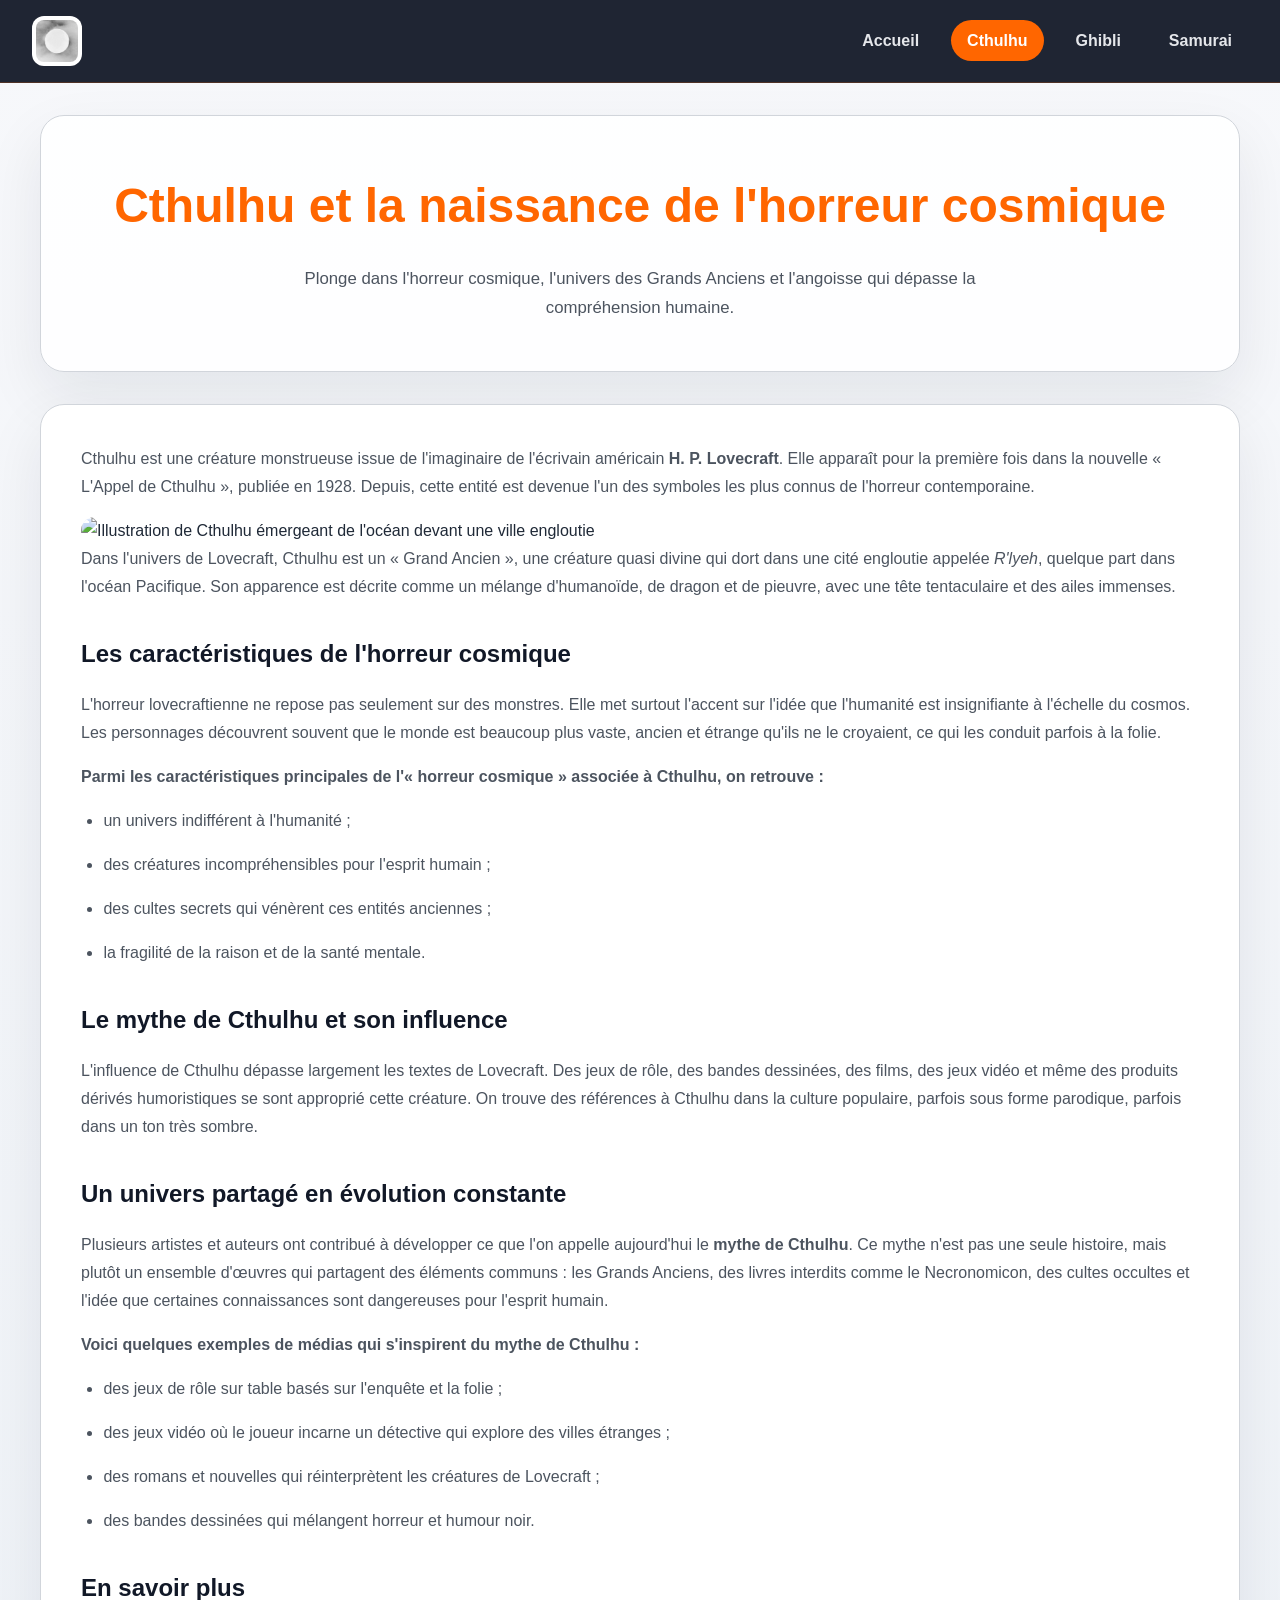
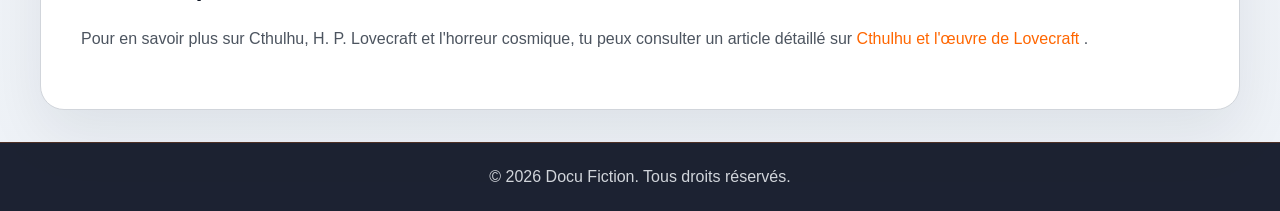
==== cthulhu.html @ dfcc9b9d "Premier commit" ====
<!DOCTYPE html>
<html lang="fr">
<head>
    <meta charset="UTF-8">
    <meta name="viewport" content="width=device-width, initial-scale=1.0">
    <title>Cthulhu et la naissance de l'horreur cosmique</title>
    <link rel="stylesheet" href="style.css">
</head>
<body>
    <header>
        <div class="logo-container">
            <img src="logophoto.avif" alt="Logo Docu Fiction" class="logo">
        </div>
        <nav>
            <ul>
                <li><a href="index.html">Accueil</a></li>
                <li><a href="cthulhu.html" class="active">Cthulhu</a></li>
                <li><a href="ghibli.html">Ghibli</a></li>
                <li><a href="samurai.html">Samurai</a></li>
            </ul>
        </nav>
    </header>

    <main>
        <section class="hero">
            <h1>Cthulhu et la naissance de l'horreur cosmique</h1>
            <p>Plonge dans l'horreur cosmique, l'univers des Grands Anciens et l'angoisse qui dépasse la compréhension humaine.</p>
        </section>

        <section class="content-page">
            <p>
                Cthulhu est une créature monstrueuse issue de l'imaginaire de l'écrivain américain
                <strong>H. P. Lovecraft</strong>. Elle apparaît pour la première fois dans la nouvelle
                « L'Appel de Cthulhu », publiée en 1928. Depuis, cette entité est devenue l'un des symboles
                les plus connus de l'horreur contemporaine.
            </p>

            <img width="100%" src="https://cdn.thecollector.com/wp-content/uploads/2023/04/hp-lovecraft-cthulhu-mythos.jpg"
                alt="Illustration de Cthulhu émergeant de l'océan devant une ville engloutie">

            <div class="introduction">
                <p>
                    Dans l'univers de Lovecraft, Cthulhu est un « Grand Ancien », une créature quasi divine qui dort
                    dans une cité engloutie appelée <em>R'lyeh</em>, quelque part dans l'océan Pacifique. Son apparence
                    est décrite comme un mélange d'humanoïde, de dragon et de pieuvre, avec une tête tentaculaire
                    et des ailes immenses.
                </p>
            </div>

            <div class="horreur-cosmique">
                <h2>Les caractéristiques de l'horreur cosmique</h2>

                <p>
                    L'horreur lovecraftienne ne repose pas seulement sur des monstres. Elle met surtout l'accent sur
                    l'idée que l'humanité est insignifiante à l'échelle du cosmos. Les personnages découvrent souvent
                    que le monde est beaucoup plus vaste, ancien et étrange qu'ils ne le croyaient, ce qui les conduit
                    parfois à la folie.
                </p>

                <p><strong>Parmi les caractéristiques principales de l'« horreur cosmique » associée à Cthulhu, on retrouve :</strong></p>

                <ul>
                    <li>un univers indifférent à l'humanité ;</li>
                    <li>des créatures incompréhensibles pour l'esprit humain ;</li>
                    <li>des cultes secrets qui vénèrent ces entités anciennes ;</li>
                    <li>la fragilité de la raison et de la santé mentale.</li>
                </ul>
            </div>

            <div class="influence">
                <h2>Le mythe de Cthulhu et son influence</h2>

                <p>
                    L'influence de Cthulhu dépasse largement les textes de Lovecraft. Des jeux de rôle, des bandes dessinées,
                    des films, des jeux vidéo et même des produits dérivés humoristiques se sont approprié cette créature.
                    On trouve des références à Cthulhu dans la culture populaire, parfois sous forme parodique, parfois dans
                    un ton très sombre.
                </p>

                <h2>Un univers partagé en évolution constante</h2>

                <p>
                    Plusieurs artistes et auteurs ont contribué à développer ce que l'on appelle aujourd'hui le
                    <strong>mythe de Cthulhu</strong>. Ce mythe n'est pas une seule histoire, mais plutôt un ensemble d'œuvres
                    qui partagent des éléments communs : les Grands Anciens, des livres interdits comme le Necronomicon,
                    des cultes occultes et l'idée que certaines connaissances sont dangereuses pour l'esprit humain.
                </p>

                <p><strong>Voici quelques exemples de médias qui s'inspirent du mythe de Cthulhu :</strong></p>

                <ul>
                    <li>des jeux de rôle sur table basés sur l'enquête et la folie ;</li>
                    <li>des jeux vidéo où le joueur incarne un détective qui explore des villes étranges ;</li>
                    <li>des romans et nouvelles qui réinterprètent les créatures de Lovecraft ;</li>
                    <li>des bandes dessinées qui mélangent horreur et humour noir.</li>
                </ul>
            </div>

            <div class="ressources">
                <h2>En savoir plus</h2>

                <p>
                    Pour en savoir plus sur Cthulhu, H. P. Lovecraft et l'horreur cosmique, tu peux consulter un article
                    détaillé sur
                    <a href="https://fr.wikipedia.org/wiki/Cthulhu" target="_blank" rel="noopener noreferrer">
                        Cthulhu et l'œuvre de Lovecraft
                    </a>.
                </p>
            </div>
        </section>
    </main>

    <footer>
        <p>&copy; 2026 Docu Fiction. Tous droits réservés.</p>
    </footer>
</body>
</html>
---- style.css ----
/* General Reset */
* {
    margin: 0;
    padding: 0;
    box-sizing: border-box;
}

:root {
    --bg: #f7f8fb;
    --surface: rgba(255, 255, 255, 0.94);
    --surface-strong: #ffffff;
    --text: #1f2937;
    --muted: #1f2937cc;
    --primary: #ff6600;
    --primary-dark: #e65c00;
    --border: #d1d5db;
    --shadow: 0 24px 60px rgba(15, 23, 42, 0.08);
}

html {
    scroll-behavior: smooth;
}

body {
    min-height: 100vh;
    background: linear-gradient(180deg, #f7f8fb 0%, #eef2f7 100%);
    font-family: 'Segoe UI', Tahoma, Geneva, Verdana, sans-serif;
    color: var(--text);
    line-height: 1.75;
    display: flex;
    flex-direction: column;
}

img {
    max-width: 100%;
    height: auto;
    display: block;
    border-radius: 1rem;
}

a {
    color: var(--primary);
    text-decoration: none;
}

a:hover {
    color: var(--primary-dark);
}

header {
    background-color: rgba(17, 24, 39, 0.94);
    color: #fff;
    padding: 1rem 2rem;
    display: flex;
    justify-content: space-between;
    align-items: center;
    position: sticky;
    top: 0;
    z-index: 10;
    border-bottom: 1px solid rgba(255, 102, 0, 0.22);
}

.logo-container {
    display: flex;
    align-items: center;
    gap: 0.75rem;
}

.logo {
    width: 50px;
    height: auto;
    border-radius: 12px;
    background-color: #fff;
    padding: 0.25rem;
}

nav ul {
    list-style: none;
    display: flex;
    gap: 1rem;
    flex-wrap: wrap;
}

nav a {
    color: #e5e7eb;
    font-weight: 600;
    padding: 0.75rem 1rem;
    border-radius: 999px;
    transition: background-color 0.25s ease, color 0.25s ease;
}

nav a:hover,
nav a.active {
    background-color: var(--primary);
    color: #ffffff;
}

main {
    flex: 1;
    width: min(1200px, calc(100% - 2rem));
    margin: 2rem auto;
}

.hero {
    background: var(--surface);
    border: 1px solid var(--border);
    border-radius: 24px;
    padding: 3rem 2.5rem;
    text-align: center;
    box-shadow: var(--shadow);
    margin-bottom: 2rem;
}

.hero h1 {
    font-size: clamp(2rem, 4vw, 3rem);
    color: var(--primary);
    margin-bottom: 1rem;
}

.hero p {
    max-width: 720px;
    margin: 0 auto;
    color: var(--muted);
    font-size: 1.05rem;
}

.grid-container {
    display: grid;
    grid-template-columns: repeat(auto-fit, minmax(260px, 1fr));
    gap: 1.5rem;
}

.card {
    background: linear-gradient(180deg, rgba(255, 255, 255, 0.98), rgba(247, 248, 251, 0.98));
    border: 1px solid rgba(209, 213, 219, 0.9);
    border-radius: 28px;
    padding: 2rem;
    box-shadow: 0 18px 50px rgba(15, 23, 42, 0.08);
    display: flex;
    flex-direction: column;
    justify-content: space-between;
    transition: transform 0.25s ease, box-shadow 0.25s ease;
}

.card:hover {
    transform: translateY(-6px);
    box-shadow: 0 26px 70px rgba(15, 23, 42, 0.14);
}

.card h3 {
    margin-bottom: 1rem;
    color: var(--primary);
    font-size: 1.3rem;
}

.card p {
    margin-bottom: 1.75rem;
    color: var(--muted);
}

.btn {
    display: inline-block;
    background-color: var(--primary);
    color: #fff;
    text-align: center;
    padding: 0.85rem 1.2rem;
    border-radius: 999px;
    font-weight: 700;
    transition: background-color 0.2s ease;
}

.btn:hover {
    background-color: var(--primary-dark);
}

.content-page {
    background-color: var(--surface-strong);
    border: 1px solid var(--border);
    border-radius: 24px;
    padding: 2.5rem;
    box-shadow: var(--shadow);
}

.content-page h1 {
    margin-bottom: 1.5rem;
    color: var(--primary);
    font-size: clamp(2rem, 3vw, 2.5rem);
}

.content-page h2 {
    margin-top: 2rem;
    margin-bottom: 1rem;
    color: #111827;
}

.content-page h3 {
    margin-top: 1.25rem;
    margin-bottom: 0.9rem;
    color: #1f2937;
}

.content-page p,
.content-page li {
    margin-bottom: 1rem;
    color: var(--muted);
    font-size: 1rem;
}

.content-page ul,
.content-page ol {
    margin-left: 1.4rem;
    margin-bottom: 1rem;
}

.content-page blockquote {
    margin: 1.5rem 0;
    padding: 1rem 1.25rem;
    border-left: 4px solid var(--primary);
    background: rgba(255, 102, 0, 0.08);
}

footer {
    background-color: rgba(17, 24, 39, 0.95);
    color: #d1d5db;
    text-align: center;
    padding: 1.25rem 1rem;
    border-top: 1px solid rgba(255, 102, 0, 0.22);
}

@media (max-width: 720px) {
    header {
        flex-direction: column;
        align-items: flex-start;
        gap: 1rem;
    }

    nav ul {
        width: 100%;
        justify-content: flex-start;
    }

    main {
        margin: 1.5rem auto;
    }

    .hero,
    .card,
    .content-page {
        padding: 1.75rem;
    }
}
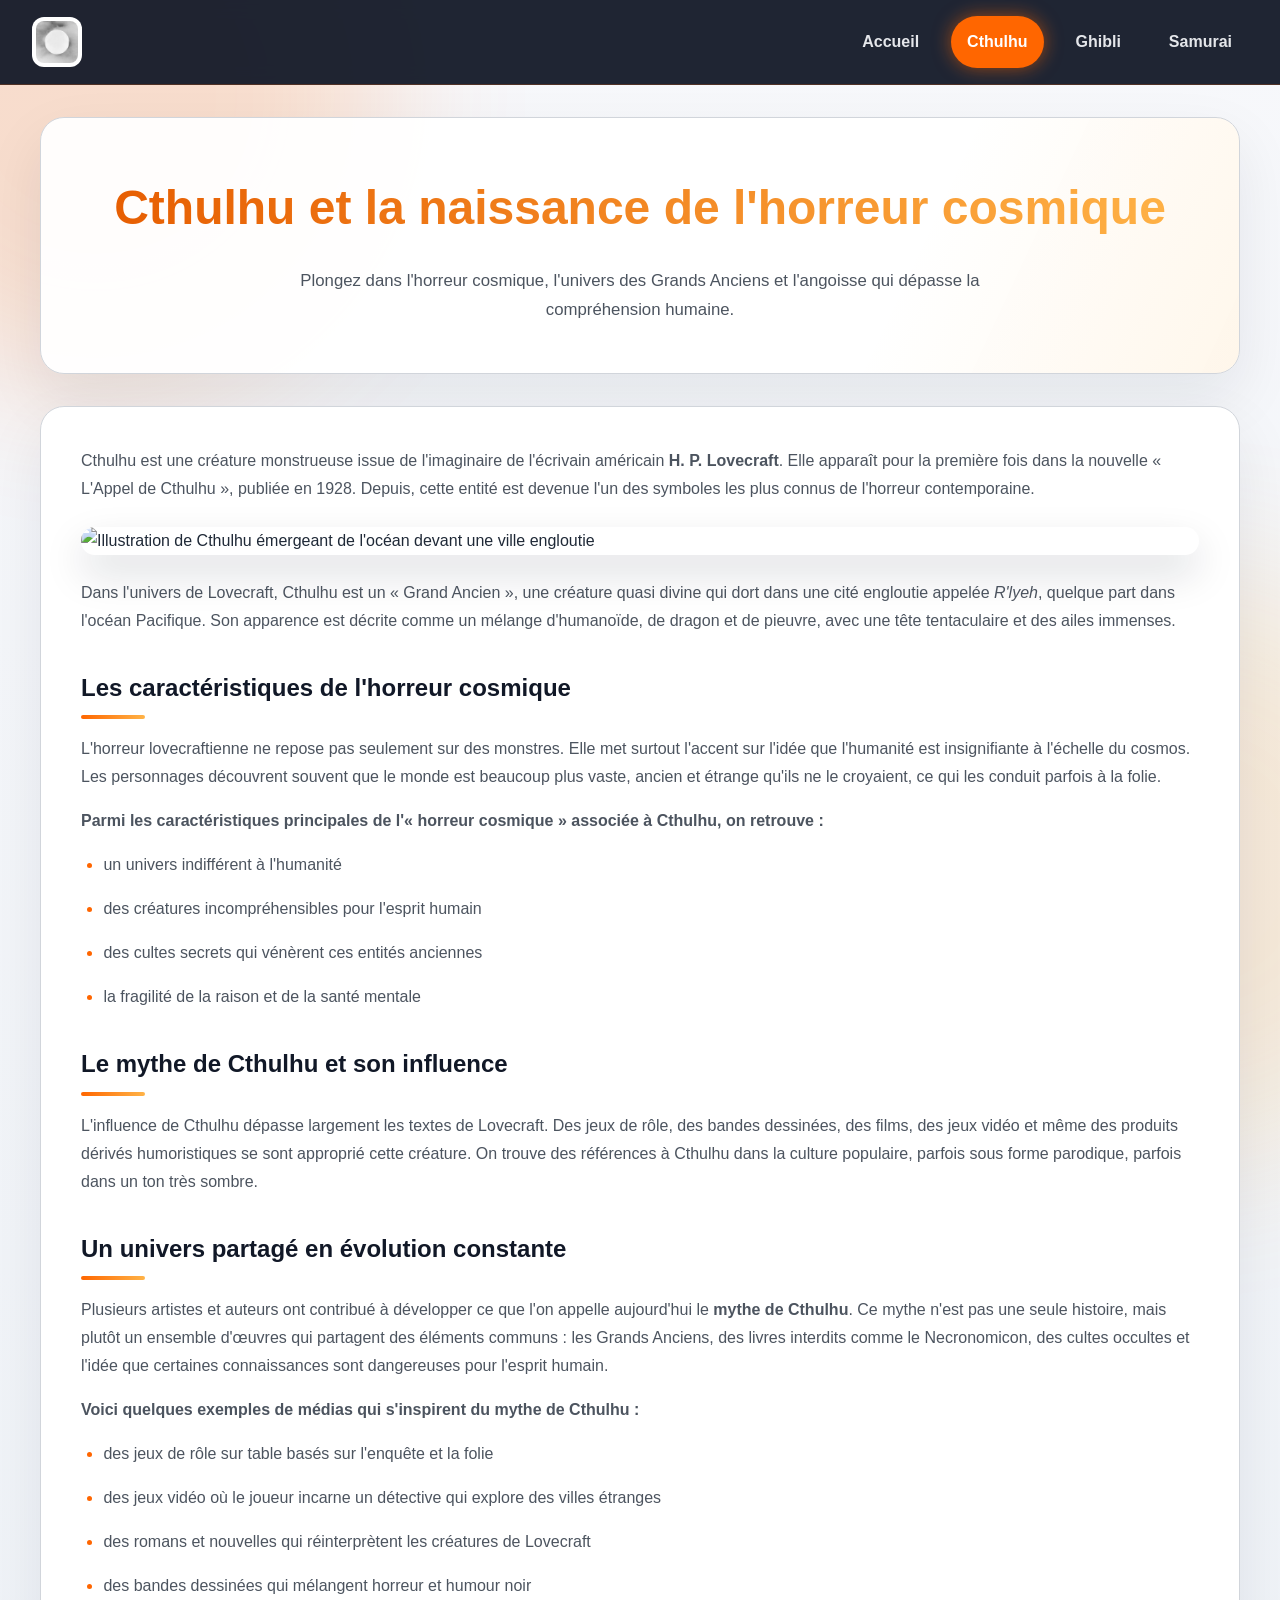
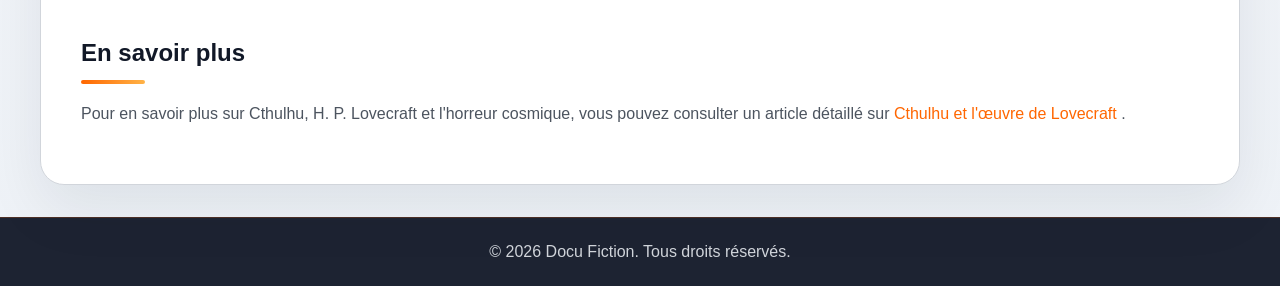
==== commit ea75f996: "Dernière modifications" ====
--- a/cthulhu.html
+++ b/cthulhu.html
@@ -24,21 +24,21 @@
     <main>
         <section class="hero">
             <h1>Cthulhu et la naissance de l'horreur cosmique</h1>
-            <p>Plonge dans l'horreur cosmique, l'univers des Grands Anciens et l'angoisse qui dépasse la compréhension humaine.</p>
+            <p>Plongez dans l'horreur cosmique, l'univers des Grands Anciens et l'angoisse qui dépasse la compréhension humaine.</p>
         </section>
 
         <section class="content-page">
-            <p>
-                Cthulhu est une créature monstrueuse issue de l'imaginaire de l'écrivain américain
-                <strong>H. P. Lovecraft</strong>. Elle apparaît pour la première fois dans la nouvelle
-                « L'Appel de Cthulhu », publiée en 1928. Depuis, cette entité est devenue l'un des symboles
-                les plus connus de l'horreur contemporaine.
-            </p>
+            <div class="introduction">
+                <p>
+                    Cthulhu est une créature monstrueuse issue de l'imaginaire de l'écrivain américain
+                    <strong>H. P. Lovecraft</strong>. Elle apparaît pour la première fois dans la nouvelle
+                    « L'Appel de Cthulhu », publiée en 1928. Depuis, cette entité est devenue l'un des symboles
+                    les plus connus de l'horreur contemporaine.
+                </p>
 
-            <img width="100%" src="https://cdn.thecollector.com/wp-content/uploads/2023/04/hp-lovecraft-cthulhu-mythos.jpg"
-                alt="Illustration de Cthulhu émergeant de l'océan devant une ville engloutie">
+                <img src="https://cdn.thecollector.com/wp-content/uploads/2023/04/hp-lovecraft-cthulhu-mythos.jpg"
+                    alt="Illustration de Cthulhu émergeant de l'océan devant une ville engloutie">
 
-            <div class="introduction">
                 <p>
                     Dans l'univers de Lovecraft, Cthulhu est un « Grand Ancien », une créature quasi divine qui dort
                     dans une cité engloutie appelée <em>R'lyeh</em>, quelque part dans l'océan Pacifique. Son apparence
@@ -60,10 +60,10 @@
                 <p><strong>Parmi les caractéristiques principales de l'« horreur cosmique » associée à Cthulhu, on retrouve :</strong></p>
 
                 <ul>
-                    <li>un univers indifférent à l'humanité ;</li>
-                    <li>des créatures incompréhensibles pour l'esprit humain ;</li>
-                    <li>des cultes secrets qui vénèrent ces entités anciennes ;</li>
-                    <li>la fragilité de la raison et de la santé mentale.</li>
+                    <li>un univers indifférent à l'humanité</li>
+                    <li>des créatures incompréhensibles pour l'esprit humain</li>
+                    <li>des cultes secrets qui vénèrent ces entités anciennes</li>
+                    <li>la fragilité de la raison et de la santé mentale</li>
                 </ul>
             </div>
 
@@ -89,10 +89,10 @@
                 <p><strong>Voici quelques exemples de médias qui s'inspirent du mythe de Cthulhu :</strong></p>
 
                 <ul>
-                    <li>des jeux de rôle sur table basés sur l'enquête et la folie ;</li>
-                    <li>des jeux vidéo où le joueur incarne un détective qui explore des villes étranges ;</li>
-                    <li>des romans et nouvelles qui réinterprètent les créatures de Lovecraft ;</li>
-                    <li>des bandes dessinées qui mélangent horreur et humour noir.</li>
+                    <li>des jeux de rôle sur table basés sur l'enquête et la folie</li>
+                    <li>des jeux vidéo où le joueur incarne un détective qui explore des villes étranges</li>
+                    <li>des romans et nouvelles qui réinterprètent les créatures de Lovecraft</li>
+                    <li>des bandes dessinées qui mélangent horreur et humour noir</li>
                 </ul>
             </div>
 
@@ -100,7 +100,7 @@
                 <h2>En savoir plus</h2>
 
                 <p>
-                    Pour en savoir plus sur Cthulhu, H. P. Lovecraft et l'horreur cosmique, tu peux consulter un article
+                    Pour en savoir plus sur Cthulhu, H. P. Lovecraft et l'horreur cosmique, vous pouvez consulter un article
                     détaillé sur
                     <a href="https://fr.wikipedia.org/wiki/Cthulhu" target="_blank" rel="noopener noreferrer">
                         Cthulhu et l'œuvre de Lovecraft
--- a/style.css
+++ b/style.css
@@ -13,8 +13,11 @@
     --muted: #1f2937cc;
     --primary: #ff6600;
     --primary-dark: #e65c00;
+    --accent: #ffb347;
     --border: #d1d5db;
     --shadow: 0 24px 60px rgba(15, 23, 42, 0.08);
+    --ease-out: cubic-bezier(0.22, 1, 0.36, 1);
+    --ease-bounce: cubic-bezier(0.34, 1.56, 0.64, 1);
 }
 
 html {
@@ -29,6 +32,35 @@
     line-height: 1.75;
     display: flex;
     flex-direction: column;
+    overflow-x: hidden;
+}
+
+/* Halos orange qui flottent lentement en arrière-plan */
+body::before,
+body::after {
+    content: "";
+    position: fixed;
+    z-index: -1;
+    width: 45vmax;
+    height: 45vmax;
+    border-radius: 50%;
+    filter: blur(80px);
+    opacity: 0.18;
+    pointer-events: none;
+}
+
+body::before {
+    top: -15vmax;
+    left: -15vmax;
+    background: var(--primary);
+    animation: drift 22s ease-in-out infinite alternate;
+}
+
+body::after {
+    bottom: -20vmax;
+    right: -15vmax;
+    background: var(--accent);
+    animation: drift 28s ease-in-out infinite alternate-reverse;
 }
 
 img {
@@ -47,8 +79,11 @@
     color: var(--primary-dark);
 }
 
+/* ---------- En-tête ---------- */
+
 header {
     background-color: rgba(17, 24, 39, 0.94);
+    backdrop-filter: blur(8px);
     color: #fff;
     padding: 1rem 2rem;
     display: flex;
@@ -58,6 +93,20 @@
     top: 0;
     z-index: 10;
     border-bottom: 1px solid rgba(255, 102, 0, 0.22);
+    animation: slide-down 0.7s var(--ease-out) both;
+}
+
+/* Barre de progression de lecture (navigateurs compatibles) */
+header::after {
+    content: "";
+    position: absolute;
+    left: 0;
+    bottom: -1px;
+    width: 100%;
+    height: 3px;
+    background: linear-gradient(90deg, var(--primary), var(--accent));
+    transform-origin: left;
+    transform: scaleX(0);
 }
 
 .logo-container {
@@ -72,6 +121,15 @@
     border-radius: 12px;
     background-color: #fff;
     padding: 0.25rem;
+    animation: float 4s ease-in-out infinite;
+    transition: rotate 0.6s var(--ease-bounce), scale 0.6s var(--ease-bounce), box-shadow 0.3s ease;
+}
+
+.logo:hover {
+    animation-play-state: paused;
+    rotate: -12deg;
+    scale: 1.15;
+    box-shadow: 0 0 0 4px rgba(255, 102, 0, 0.5), 0 0 24px rgba(255, 102, 0, 0.6);
 }
 
 nav ul {
@@ -81,19 +139,59 @@
     flex-wrap: wrap;
 }
 
+nav li {
+    animation: fade-up 0.6s var(--ease-out) both;
+}
+
+nav li:nth-child(1) { animation-delay: 0.2s; }
+nav li:nth-child(2) { animation-delay: 0.3s; }
+nav li:nth-child(3) { animation-delay: 0.4s; }
+nav li:nth-child(4) { animation-delay: 0.5s; }
+
 nav a {
+    position: relative;
+    display: inline-block;
     color: #e5e7eb;
     font-weight: 600;
     padding: 0.75rem 1rem;
     border-radius: 999px;
-    transition: background-color 0.25s ease, color 0.25s ease;
+    isolation: isolate;
+    transition: color 0.25s ease, transform 0.25s var(--ease-bounce);
+}
+
+/* Pastille orange qui « gonfle » depuis le centre */
+nav a::before {
+    content: "";
+    position: absolute;
+    inset: 0;
+    z-index: -1;
+    border-radius: inherit;
+    background-color: var(--primary);
+    transform: scale(0.4);
+    opacity: 0;
+    transition: transform 0.35s var(--ease-bounce), opacity 0.25s ease;
 }
 
 nav a:hover,
 nav a.active {
-    background-color: var(--primary);
     color: #ffffff;
 }
+
+nav a:hover {
+    transform: translateY(-2px);
+}
+
+nav a:hover::before,
+nav a.active::before {
+    transform: scale(1);
+    opacity: 1;
+}
+
+nav a.active::before {
+    box-shadow: 0 0 18px rgba(255, 102, 0, 0.55);
+}
+
+/* ---------- Contenu ---------- */
 
 main {
     flex: 1;
@@ -102,6 +200,8 @@
 }
 
 .hero {
+    position: relative;
+    overflow: hidden;
     background: var(--surface);
     border: 1px solid var(--border);
     border-radius: 24px;
@@ -109,19 +209,40 @@
     text-align: center;
     box-shadow: var(--shadow);
     margin-bottom: 2rem;
+    animation: fade-up 0.8s var(--ease-out) 0.15s both;
+}
+
+/* Reflet lumineux qui balaie la bannière */
+.hero::before {
+    content: "";
+    position: absolute;
+    inset: 0;
+    background: linear-gradient(115deg, transparent 30%, rgba(255, 179, 71, 0.18) 50%, transparent 70%);
+    background-size: 250% 100%;
+    animation: sweep 6s ease-in-out infinite;
+    pointer-events: none;
 }
 
 .hero h1 {
+    position: relative;
     font-size: clamp(2rem, 4vw, 3rem);
     color: var(--primary);
     margin-bottom: 1rem;
+    background: linear-gradient(90deg, var(--primary-dark), var(--accent), var(--primary), var(--primary-dark));
+    background-size: 300% 100%;
+    -webkit-background-clip: text;
+    background-clip: text;
+    -webkit-text-fill-color: transparent;
+    animation: fade-up 0.8s var(--ease-out) 0.3s both, gradient-shift 8s linear infinite;
 }
 
 .hero p {
+    position: relative;
     max-width: 720px;
     margin: 0 auto;
     color: var(--muted);
     font-size: 1.05rem;
+    animation: fade-up 0.8s var(--ease-out) 0.5s both;
 }
 
 .grid-container {
@@ -131,6 +252,8 @@
 }
 
 .card {
+    position: relative;
+    overflow: hidden;
     background: linear-gradient(180deg, rgba(255, 255, 255, 0.98), rgba(247, 248, 251, 0.98));
     border: 1px solid rgba(209, 213, 219, 0.9);
     border-radius: 28px;
@@ -139,18 +262,48 @@
     display: flex;
     flex-direction: column;
     justify-content: space-between;
-    transition: transform 0.25s ease, box-shadow 0.25s ease;
+    animation: pop-in 0.7s var(--ease-bounce) both;
+    transition: translate 0.4s var(--ease-bounce), rotate 0.4s var(--ease-bounce), box-shadow 0.4s ease, border-color 0.4s ease;
+}
+
+.card:nth-child(1) { animation-delay: 0.6s; }
+.card:nth-child(2) { animation-delay: 0.75s; }
+.card:nth-child(3) { animation-delay: 0.9s; }
+
+/* Bande orange qui se déploie en haut de la carte */
+.card::before {
+    content: "";
+    position: absolute;
+    top: 0;
+    left: 0;
+    width: 100%;
+    height: 5px;
+    background: linear-gradient(90deg, var(--primary), var(--accent));
+    transform: scaleX(0);
+    transform-origin: left;
+    transition: transform 0.5s var(--ease-out);
 }
 
 .card:hover {
-    transform: translateY(-6px);
-    box-shadow: 0 26px 70px rgba(15, 23, 42, 0.14);
+    translate: 0 -10px;
+    rotate: -0.6deg;
+    box-shadow: 0 30px 70px rgba(255, 102, 0, 0.18);
+    border-color: rgba(255, 102, 0, 0.4);
+}
+
+.card:hover::before {
+    transform: scaleX(1);
 }
 
 .card h3 {
     margin-bottom: 1rem;
     color: var(--primary);
     font-size: 1.3rem;
+    transition: letter-spacing 0.4s var(--ease-out);
+}
+
+.card:hover h3 {
+    letter-spacing: 0.02em;
 }
 
 .card p {
@@ -159,6 +312,8 @@
 }
 
 .btn {
+    position: relative;
+    overflow: hidden;
     display: inline-block;
     background-color: var(--primary);
     color: #fff;
@@ -166,11 +321,44 @@
     padding: 0.85rem 1.2rem;
     border-radius: 999px;
     font-weight: 700;
-    transition: background-color 0.2s ease;
+    transition: background-color 0.2s ease, transform 0.3s var(--ease-bounce), box-shadow 0.3s ease;
+}
+
+.btn::after {
+    content: " →";
+    display: inline-block;
+    transition: transform 0.3s var(--ease-bounce);
+}
+
+/* Éclat lumineux qui traverse le bouton */
+.btn::before {
+    content: "";
+    position: absolute;
+    top: 0;
+    left: -75%;
+    width: 50%;
+    height: 100%;
+    background: linear-gradient(120deg, transparent, rgba(255, 255, 255, 0.55), transparent);
+    transform: skewX(-20deg);
 }
 
 .btn:hover {
+    color: #fff;
     background-color: var(--primary-dark);
+    transform: scale(1.04);
+    box-shadow: 0 10px 25px rgba(255, 102, 0, 0.4);
+}
+
+.btn:hover::after {
+    transform: translateX(5px);
+}
+
+.btn:hover::before {
+    animation: shine 0.8s ease;
+}
+
+.btn:active {
+    transform: scale(0.97);
 }
 
 .content-page {
@@ -179,6 +367,7 @@
     border-radius: 24px;
     padding: 2.5rem;
     box-shadow: var(--shadow);
+    animation: fade-up 0.8s var(--ease-out) 0.35s both;
 }
 
 .content-page h1 {
@@ -191,6 +380,23 @@
     margin-top: 2rem;
     margin-bottom: 1rem;
     color: #111827;
+}
+
+/* Petit soulignement orange sous les titres */
+.content-page h2::after {
+    content: "";
+    display: block;
+    width: 64px;
+    height: 4px;
+    margin-top: 0.4rem;
+    border-radius: 999px;
+    background: linear-gradient(90deg, var(--primary), var(--accent));
+    transform-origin: left;
+    transition: width 0.4s var(--ease-out);
+}
+
+.content-page > div:hover h2::after {
+    width: 120px;
 }
 
 .content-page h3 {
@@ -210,6 +416,40 @@
 .content-page ol {
     margin-left: 1.4rem;
     margin-bottom: 1rem;
+}
+
+.content-page li {
+    transition: translate 0.3s var(--ease-out), color 0.3s ease;
+}
+
+.content-page li::marker {
+    color: var(--primary);
+}
+
+.content-page li:hover {
+    translate: 8px 0;
+    color: var(--text);
+}
+
+.content-page img {
+    margin: 1.5rem 0;
+    box-shadow: 0 18px 40px rgba(15, 23, 42, 0.15);
+    transition: scale 0.6s var(--ease-out), box-shadow 0.6s ease;
+}
+
+.content-page img:hover {
+    scale: 1.02;
+    box-shadow: 0 28px 60px rgba(255, 102, 0, 0.22);
+}
+
+/* Liens soulignés qui se dessinent au survol */
+.content-page p a {
+    background: linear-gradient(var(--primary), var(--primary)) no-repeat left bottom / 0% 2px;
+    transition: background-size 0.35s var(--ease-out), color 0.2s ease;
+}
+
+.content-page p a:hover {
+    background-size: 100% 2px;
 }
 
 .content-page blockquote {
@@ -227,6 +467,133 @@
     border-top: 1px solid rgba(255, 102, 0, 0.22);
 }
 
+/* ---------- Animations au défilement (Chrome, Edge, Safari récents) ---------- */
+
+@supports (animation-timeline: view()) {
+    header::after {
+        animation: grow-x linear both;
+        animation-timeline: scroll(root);
+    }
+
+    .content-page > :not(.grid-container) {
+        animation: reveal linear both;
+        animation-timeline: view();
+        animation-range: entry 0% entry 100%;
+    }
+
+    .content-page img {
+        animation: zoom-reveal linear both;
+        animation-timeline: view();
+        animation-range: entry 0% entry 100%;
+    }
+
+    .content-page h2::after {
+        animation: grow-x linear both;
+        animation-timeline: view();
+        animation-range: entry 10% entry 100%;
+    }
+
+    .content-page li {
+        animation: slide-in linear both;
+        animation-timeline: view();
+        animation-range: entry 0% entry 100%;
+    }
+}
+
+/* ---------- Images clés ---------- */
+
+@keyframes fade-up {
+    from {
+        opacity: 0;
+        transform: translateY(24px);
+    }
+    to {
+        opacity: 1;
+        transform: translateY(0);
+    }
+}
+
+@keyframes slide-down {
+    from { transform: translateY(-100%); }
+    to { transform: translateY(0); }
+}
+
+@keyframes pop-in {
+    from {
+        opacity: 0;
+        transform: translateY(40px) scale(0.92);
+    }
+    to {
+        opacity: 1;
+        transform: translateY(0) scale(1);
+    }
+}
+
+@keyframes float {
+    0%, 100% { transform: translateY(0); }
+    50% { transform: translateY(-4px); }
+}
+
+@keyframes drift {
+    from { transform: translate(0, 0) scale(1); }
+    to { transform: translate(12vw, 10vh) scale(1.2); }
+}
+
+@keyframes sweep {
+    0% { background-position: 100% 0; }
+    60%, 100% { background-position: -100% 0; }
+}
+
+@keyframes gradient-shift {
+    to { background-position: 300% 0; }
+}
+
+@keyframes shine {
+    to { left: 125%; }
+}
+
+@keyframes grow-x {
+    from { transform: scaleX(0); }
+    to { transform: scaleX(1); }
+}
+
+@keyframes reveal {
+    from {
+        opacity: 0;
+        transform: translateY(50px);
+    }
+    to {
+        opacity: 1;
+        transform: translateY(0);
+    }
+}
+
+@keyframes zoom-reveal {
+    from {
+        opacity: 0;
+        transform: scale(0.9);
+        clip-path: inset(10% 10% 10% 10% round 1rem);
+    }
+    to {
+        opacity: 1;
+        transform: scale(1);
+        clip-path: inset(0 0 0 0 round 1rem);
+    }
+}
+
+@keyframes slide-in {
+    from {
+        opacity: 0;
+        transform: translateX(-30px);
+    }
+    to {
+        opacity: 1;
+        transform: translateX(0);
+    }
+}
+
+/* ---------- Responsive ---------- */
+
 @media (max-width: 720px) {
     header {
         flex-direction: column;
@@ -249,3 +616,15 @@
         padding: 1.75rem;
     }
 }
+
+/* ---------- Accessibilité : respecter « réduire les animations » ---------- */
+
+@media (prefers-reduced-motion: reduce) {
+    *,
+    *::before,
+    *::after {
+        animation: none !important;
+        transition-duration: 0.01ms !important;
+        scroll-behavior: auto !important;
+    }
+}
